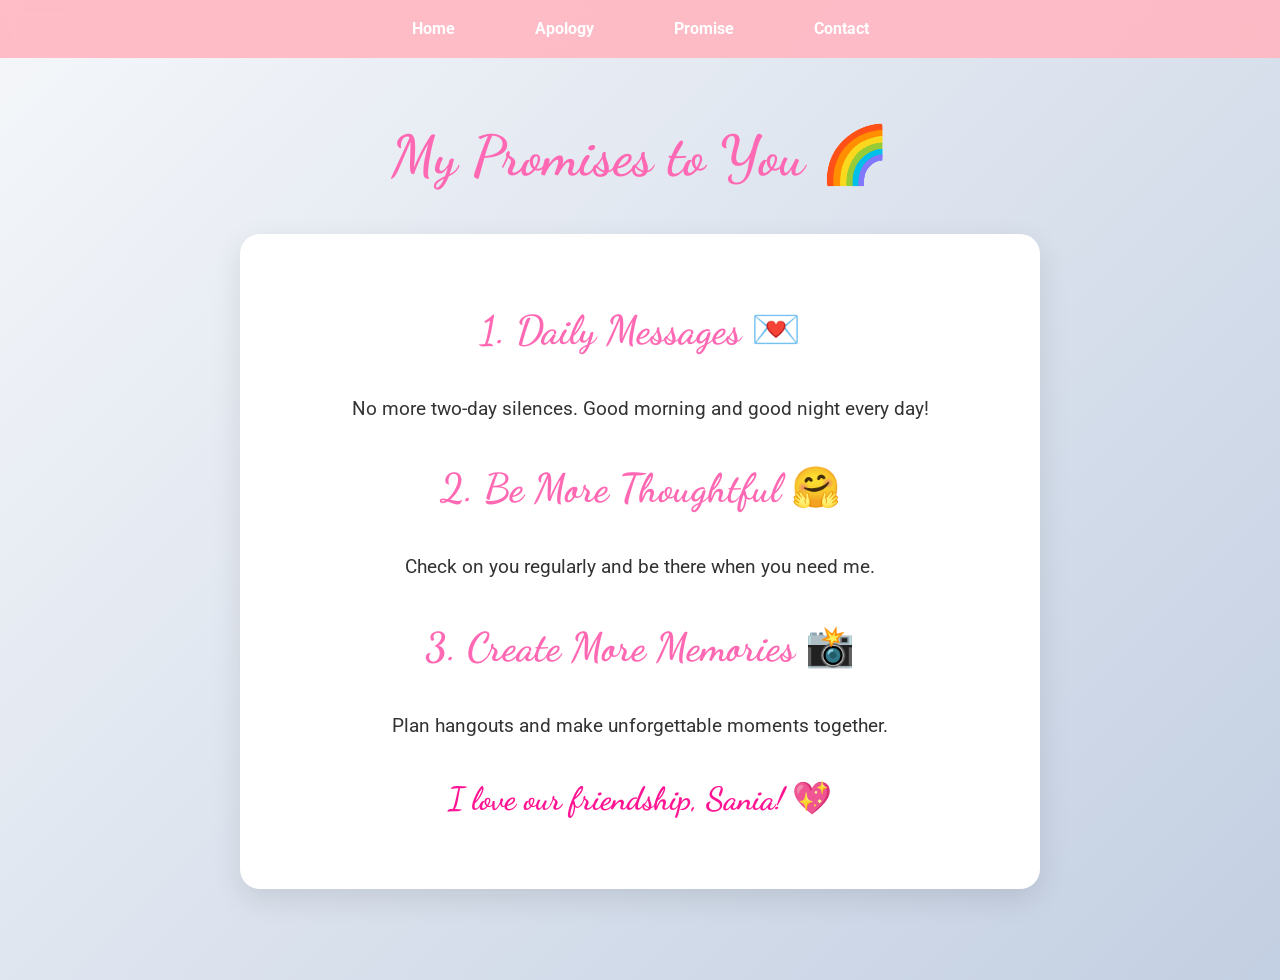
==== promise.html @ f85f59a7 "\Initial commit: Sania apology website"" ====
<!DOCTYPE html>
<html lang="en">
<head>
  <meta charset="UTF-8">
  <meta name="viewport" content="width=device-width, initial-scale=1.0">
<title>My Promise - Sorry Sania 🌟</title>
  <link href="https://fonts.googleapis.com/css2?family=Dancing+Script:wght@400;700&family=Roboto:wght@300;400;700&display=swap" rel="stylesheet">
  <link rel="stylesheet" href="styles.css">
</head>
<body>
  <nav>
    <ul>
      <li><a href="index.html">Home</a></li>
<li><a href="apology.html">Apology</a></li>
      <li><a href="promise.html">Promise</a></li>
      <li><a href="contact.html">Contact</a></li>
    </ul>
  </nav>
  
  <main>
    <h1>My Promises to You 🌈</h1>
    
    <div style="background: white; padding: 2rem; border-radius: 20px; box-shadow: 0 10px 30px rgba(0,0,0,0.1); margin: 2rem auto; max-width: 800px;">
      <h2 style="color: #ff69b4;">1. Daily Messages 💌</h2>
      <p>No more two-day silences. Good morning and good night every day!</p>
      
      <h2 style="color: #ff69b4; margin-top: 2rem;">2. Be More Thoughtful 🤗</h2>
      <p>Check on you regularly and be there when you need me.</p>
      
      <h2 style="color: #ff69b4; margin-top: 2rem;">3. Create More Memories 📸</h2>
      <p>Plan hangouts and make unforgettable moments together.</p>
      
      <h2 style="color: #ff1493; margin-top: 2rem; font-size: 2rem;">I love our friendship, Sania! 💖</h2>
    </div>
    
    
  </main>
  
  <script src="script.js"></script>
</body>
</html>
---- styles.css ----
* {
  margin: 0;
  padding: 0;
  box-sizing: border-box;
}

body {
  font-family: 'Roboto', sans-serif;
  line-height: 1.6;
  color: #333;
  background: linear-gradient(135deg, #f5f7fa 0%, #c3cfe2 100%);
  min-height: 100vh;
}

nav {
  background: rgba(255, 182, 193, 0.9);
  padding: 1rem;
  position: fixed;
  width: 100%;
  top: 0;
  z-index: 1000;
  backdrop-filter: blur(10px);
}

nav ul {
  list-style: none;
  display: flex;
  justify-content: center;
}

nav li {
  margin: 0 1.5rem;
}

nav a {
  color: white;
  text-decoration: none;
  font-weight: bold;
  padding: 0.5rem 1rem;
  border-radius: 25px;
  transition: all 0.3s;
}

nav a:hover {
  background: rgba(255,255,255,0.2);
  transform: scale(1.05);
}

main {
  margin-top: 80px;
  padding: 2rem;
  max-width: 1200px;
  margin-left: auto;
  margin-right: auto;
}

h1 {
  font-family: 'Dancing Script', cursive;
  font-size: 3.5rem;
  text-align: center;
  color: #ff69b4;
  margin-bottom: 1rem;
  animation: fadeInUp 1s ease;
}

h2 {
  font-family: 'Dancing Script', cursive;
  font-size: 2.5rem;
  color: #ff1493;
  text-align: center;
  margin: 2rem 0;
}

p {
  font-size: 1.2rem;
  text-align: center;
  margin-bottom: 1.5rem;
  opacity: 0;
  animation: fadeIn 1s ease forwards;
}

.apology-btn {
  display: block;
  margin: 2rem auto;
  padding: 1rem 2rem;
  font-size: 1.5rem;
  background: linear-gradient(45deg, #ff69b4, #ff1493);
  color: white;
  border: none;
  border-radius: 50px;
  cursor: pointer;
  transition: all 0.3s;
  box-shadow: 0 10px 20px rgba(255,105,180,0.3);
}

.apology-btn:hover {
  transform: translateY(-3px);
  box-shadow: 0 15px 30px rgba(255,105,180,0.4);
}

.hidden {
  display: none;
}

.memory-slider {
  display: flex;
  overflow: hidden;
  margin: 2rem 0;
}

.memory-item {
  min-width: 300px;
  padding: 1rem;
  background: white;
  border-radius: 15px;
  margin: 0 1rem;
  box-shadow: 0 5px 15px rgba(0,0,0,0.1);
  transition: transform 0.3s;
}

form {
  max-width: 600px;
  margin: 2rem auto;
  background: white;
  padding: 2rem;
  border-radius: 20px;
  box-shadow: 0 10px 30px rgba(0,0,0,0.1);
}

input, textarea {
  width: 100%;
  padding: 1rem;
  margin: 1rem 0;
  border: 2px solid #ff69b4;
  border-radius: 10px;
  font-family: inherit;
}

button[type="submit"] {
  background: #ff69b4;
  color: white;
  padding: 1rem 2rem;
  border: none;
  border-radius: 10px;
  cursor: pointer;
  font-size: 1.2rem;
  transition: all 0.3s;
}

button[type="submit"]:hover {
  background: #ff1493;
}

@keyframes fadeInUp {
  from {
    opacity: 0;
    transform: translateY(30px);
  }
  to {
    opacity: 1;
    transform: translateY(0);
  }
}

@keyframes fadeIn {
  to {
    opacity: 1;
  }
}

@media (max-width: 768px) {
  h1 { font-size: 2.5rem; }
  nav ul { flex-direction: column; }
  .memory-slider { flex-direction: column; align-items: center; }
}

.forgive-buttons {
  display: flex;
  justify-content: center;
  gap: 2rem;
  margin-top: 2rem;
}

.yes-btn {
  padding: 1rem 2rem;
  font-size: 1.5rem;
  background: linear-gradient(45deg, #32cd32, #228b22);
  color: white;
  border: none;
  border-radius: 50px;
  cursor: pointer;
  transition: all 0.3s;
  box-shadow: 0 10px 20px rgba(50,205,50,0.3);
  font-weight: bold;
}

.yes-btn:hover {
  transform: translateY(-3px);
  box-shadow: 0 15px 30px rgba(50,205,50,0.4);
}

.no-btn {
  padding: 1rem 2rem;
  font-size: 1.5rem;
  background: linear-gradient(45deg, #ff69b4, #ff1493);
  color: white;
  border: none;
  border-radius: 50px;
  cursor: pointer;
  transition: all 0.3s;
  box-shadow: 0 10px 20px rgba(255,105,180,0.3);
  font-weight: bold;
  position: relative;
  z-index: 10000;
  pointer-events: auto;
}

.no-btn:hover {
  transform: scale(1.1) !important;
}
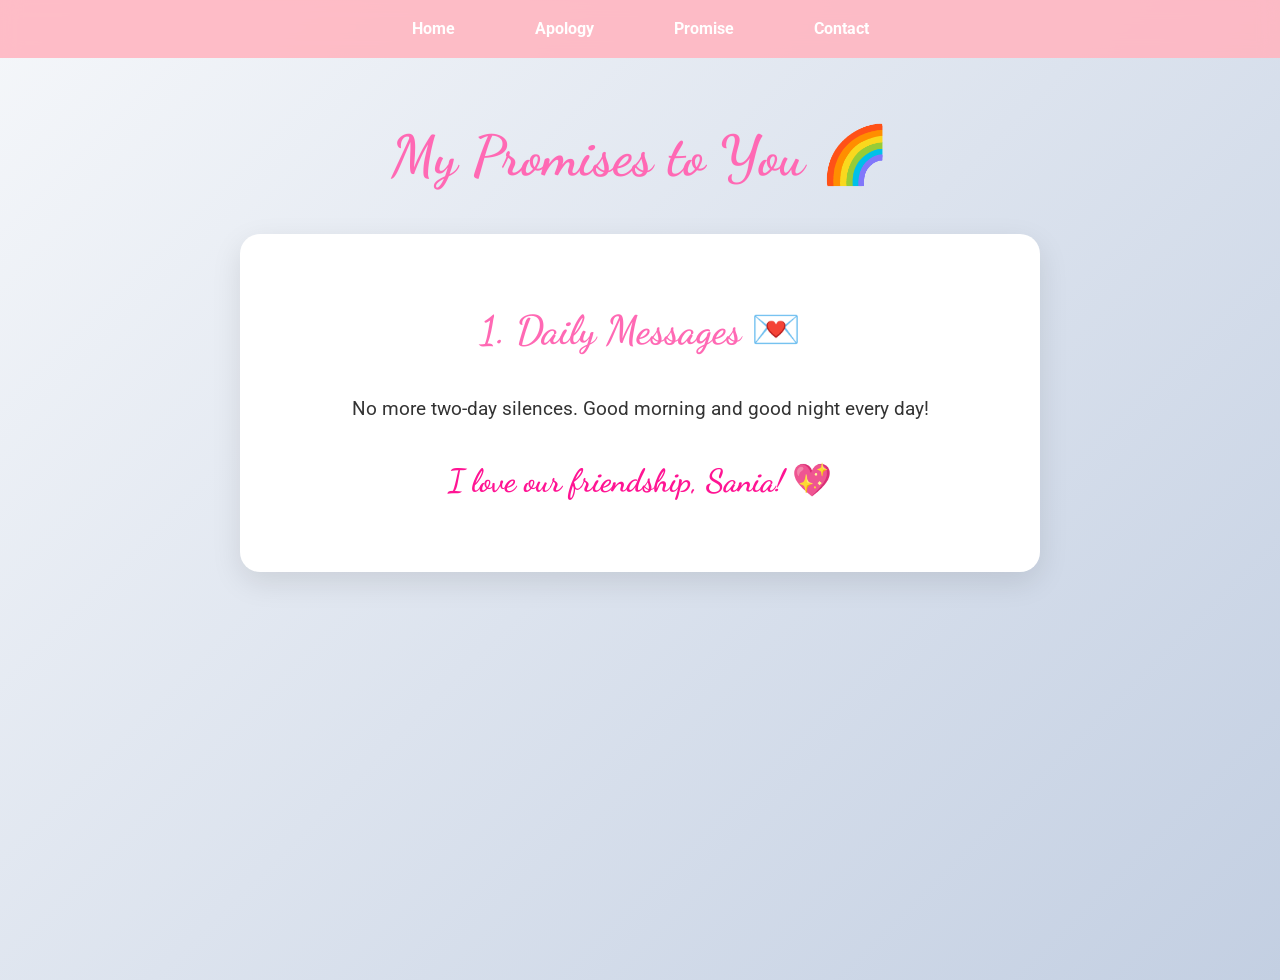
==== commit 3757196d: "\Remove points 2 & 3 from promise.html"" ====
--- a/promise.html
+++ b/promise.html
@@ -24,12 +24,6 @@
       <h2 style="color: #ff69b4;">1. Daily Messages 💌</h2>
       <p>No more two-day silences. Good morning and good night every day!</p>
       
-      <h2 style="color: #ff69b4; margin-top: 2rem;">2. Be More Thoughtful 🤗</h2>
-      <p>Check on you regularly and be there when you need me.</p>
-      
-      <h2 style="color: #ff69b4; margin-top: 2rem;">3. Create More Memories 📸</h2>
-      <p>Plan hangouts and make unforgettable moments together.</p>
-      
       <h2 style="color: #ff1493; margin-top: 2rem; font-size: 2rem;">I love our friendship, Sania! 💖</h2>
     </div>
     
